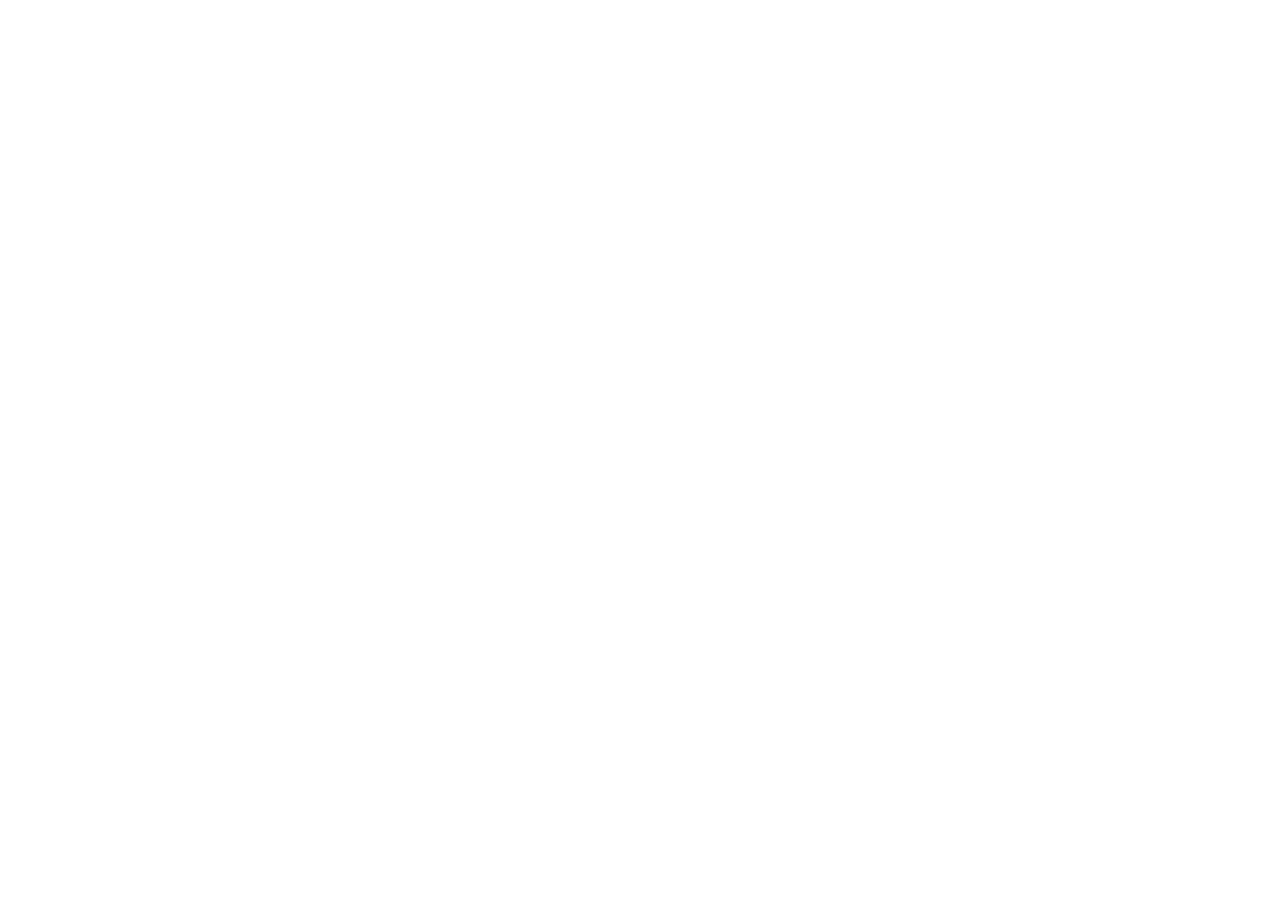
==== personal_profile_page/index.html @ 0aed6ad0 "initial commit" ====
<!DOCTYPE html>
<html lang="en">
<head>
    <meta charset="UTF-8">
    <meta name="viewport" content="width=device-width, initial-scale=1.0">
    <title>Document</title>
    <link rel="stylesheet" href="style.css">
</head>
<body>
    
</body>
</html>
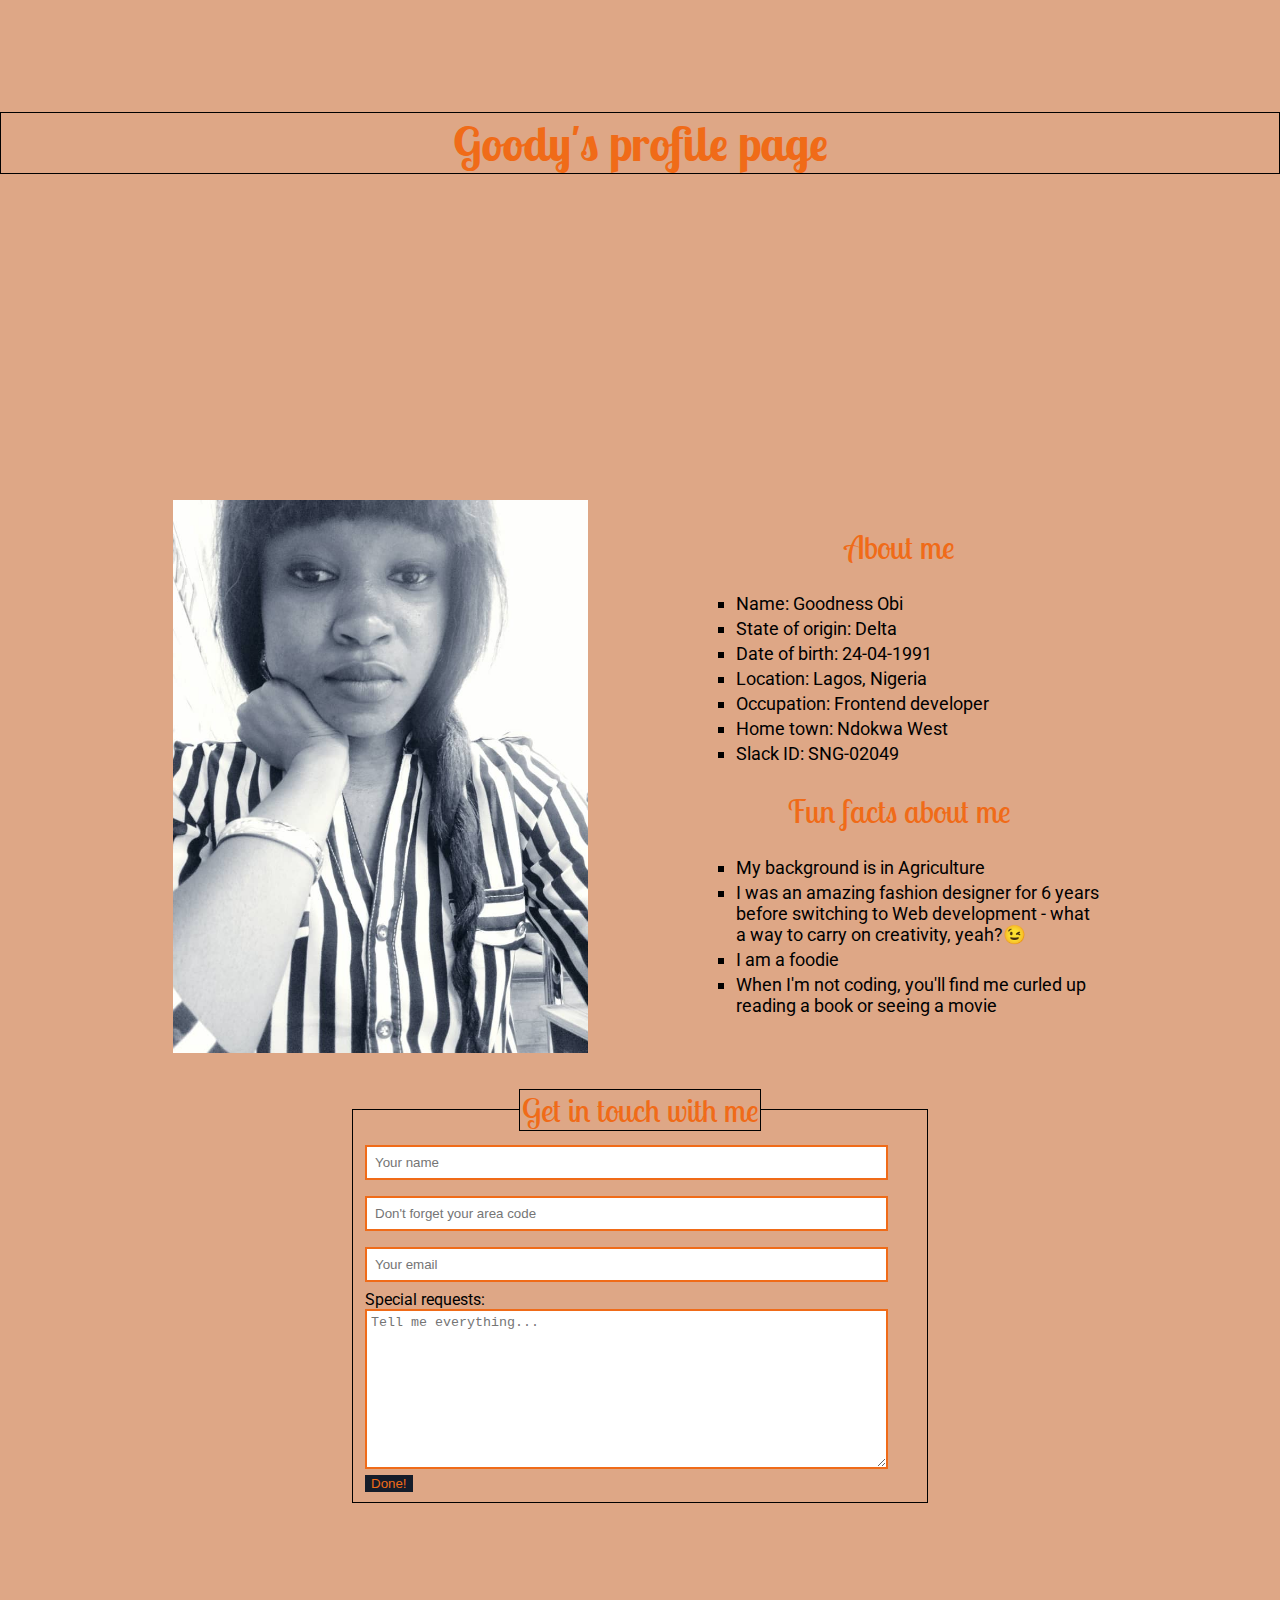
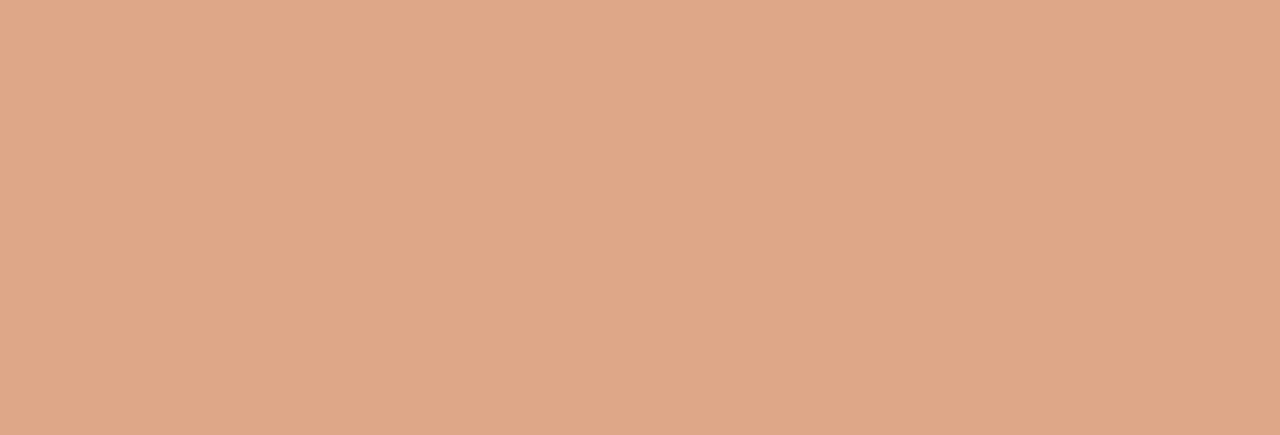
==== commit c8ae17ca: "first draft" ====
--- a/personal_profile_page/index.html
+++ b/personal_profile_page/index.html
@@ -4,9 +4,72 @@
     <meta charset="UTF-8">
     <meta name="viewport" content="width=device-width, initial-scale=1.0">
     <title>Document</title>
+    <link href="https://fonts.googleapis.com/css?family=Lobster+Two:400,700|Roboto&display=swap" rel="stylesheet">
+    <link rel="stylesheet" href="https://use.fontawesome.com/releases/v5.3.1/css/all.css" integrity="sha384-mzrmE5qonljUremFsqc01SB46JvROS7bZs3IO2EmfFsd15uHvIt+Y8vEf7N7fWAU" crossorigin="anonymous">
     <link rel="stylesheet" href="style.css">
 </head>
 <body>
+    <!-- <nav class="container-flex">
+        <h1>Goody's profile page</h1>
+    </nav> -->
+    <div class="parallax-top"> 
+        <h1>Goody's profile page</h1>
+    </div>
+    <div class="container">   
+        <div class="container container-flex">
+            <div class="profile-picture">
+                <img src="image/goody.jpeg" alt="goody">
+            </div>
     
+            <div class="bio">
+                <h2>About me</h2>
+                <ul>
+                    <li>Name: Goodness Obi</li>
+                    <li>State of origin: Delta</li>
+                    <li>Date of birth: 24-04-1991</li>
+                    <li>Location: Lagos, Nigeria</li>
+                    <li>Occupation: Frontend developer</li>
+                    <li>Home town: Ndokwa West</li>
+                    <li>Slack ID: SNG-02049</li>
+                </ul>
+
+                <h2>Fun facts about me</h2>
+                <ul>
+                    <li>My background is in Agriculture</li>
+                    <li>I was an amazing fashion designer for 6 years before switching to Web development - what a way to carry on creativity, yeah?😉</li>
+                    <li>I am a foodie</li>
+                    <li>When I'm not coding, you'll find me curled up reading a book or seeing a movie</li>
+                </ul>
+            </div>
+        </div>
+        <!-- <div class="parallax2"></div> -->
+
+            <fieldset>
+                <legend>Get in touch with me</legend>
+                <form action="">
+                <label for="name"></label> 
+                <input type="text" id="name" name="name" placeholder="Your name">
+                <label for="phone"></label>
+                <input type="tel" id="phone" name="phome" placeholder="Don't forget your area code">
+                <label for="email"></label>
+                <input type="email" id="email" name="email" placeholder="Your email">
+                <label for="comments">Special requests:</label>
+                <textarea id="comments" name="comments" placeholder="Tell me everything..."></textarea>
+                <label>
+                    <button><a href="">Done!</a></button>
+                </form>
+            </fieldset>
+
+      
+    </div>
+    <div class="parallax-end">
+        <footer class="socialmedia">
+            <ul>
+                <li><a href=""><i class="fab fa-twitter"></i></a></li>
+                <li><a href=""><i class="fab fa-github"></i></a></li>
+                <li><a href=""><i class="fab fa-linkedin-in"></i></a></li>
+            </ul>
+        </footer>
+    </div>
 </body>
 </html>--- a/personal_profile_page/style.css
+++ b/personal_profile_page/style.css
@@ -0,0 +1,168 @@
+* {
+    box-sizing: border-box;
+}
+
+body {
+    padding: 0;
+    margin: 0;
+    background-color: #DEA786;
+    font-family: 'Roboto', sans-serif;
+}
+
+ .parallax-top {
+    background-image: url("image/IMG_4394.JPG");
+    height: 500px;
+    background-attachment: fixed;
+    background-position: top;
+    background-repeat: no-repeat;
+    background-size: cover;
+    padding-top: 5rem;
+  }  
+
+
+  .parallax-end {
+    background-image: url("image/IMG_4394.JPG");
+    height: 500px;
+    background-attachment: fixed;
+    background-position: top;
+    background-repeat: no-repeat;
+    background-size: cover;
+  }
+ img {
+     /* border: 1px solid red; */
+     width: 100%;
+     height: auto;
+     /* object-fit: cover;
+     object-position: center; */
+ }
+
+ .container {
+    /* border: 3px solid blue; */
+    width: 90%;
+    /* max-width: 900px; */
+    margin: 0 auto;
+ }
+
+ .container-flex {
+     /* border: 3px solid red; */
+     display: flex;
+     flex-direction: column;
+     justify-content: space-around;
+ }
+
+ h1 {
+     text-align: center;
+     /* text-align: right; */
+     color: #f06b18;
+     font-family: 'Lobster Two', cursive;
+     font-weight: 700;
+     font-size: 3rem;
+     border: 1px solid black;
+     /* width: 60%; */
+ }
+
+ h2, 
+ legend {
+    font-family: 'Lobster Two', cursive;
+    font-weight: 400;
+    font-size: 2rem;
+    text-align: center;
+    color: #f06b18;
+ }
+
+ul {
+    font-size: 1.15rem;
+}
+
+li {
+    list-style-type: square;
+    margin: 0.25rem;
+}
+
+ fieldset {
+    border: 1px solid black;
+    width: 60%;
+    /* max-width: 800px; */
+    margin: 2rem auto;
+   
+ }
+ legend{
+     border: 1px solid black;
+     color: #f06b18;
+ }
+
+ label {
+    display: block;
+}
+ input {
+     width: 95%;
+     margin: 0.5rem 0;
+     padding: 0.5rem;
+     border: 2px solid #f06b18;
+ }
+
+textarea {
+    width: 95%;
+    height: 10rem;
+    padding: 0.25rem;
+    border: 2px solid #f06b18;
+}
+
+button {
+    background-color: #151D2A;
+    border: none;
+    outline: none;
+}
+button a {
+    text-decoration: none;
+    color: #f06b18;
+    /* padding: 1rem; */
+}
+
+button:active, 
+button:hover {
+    background-color: #fff;
+}
+
+footer {
+    margin: 0 auto;
+    /* border: 2px solid black; */
+}
+.socialmedia ul {
+    display: flex;
+    justify-content: center;
+    /* border: 1px solid red; */
+    margin: 0;
+}
+
+.socialmedia li {
+    list-style-type: none;
+    margin: 1rem;
+    
+}
+
+.socialmedia a {
+    color: #f06b18;
+    font-size: 1.5rem;
+}
+
+ @media (min-width: 670px) {
+     .container-flex {
+        flex-direction: row;
+     }
+     .bio {
+         width: 40%;
+     }
+     .profile-picture {
+         width: 40%;
+     }
+     .contact-page {
+         flex-direction: row;
+     }
+     fieldset {
+         width: 50%
+     }
+    .socialmedia {
+        width: 40%;
+    }
+ }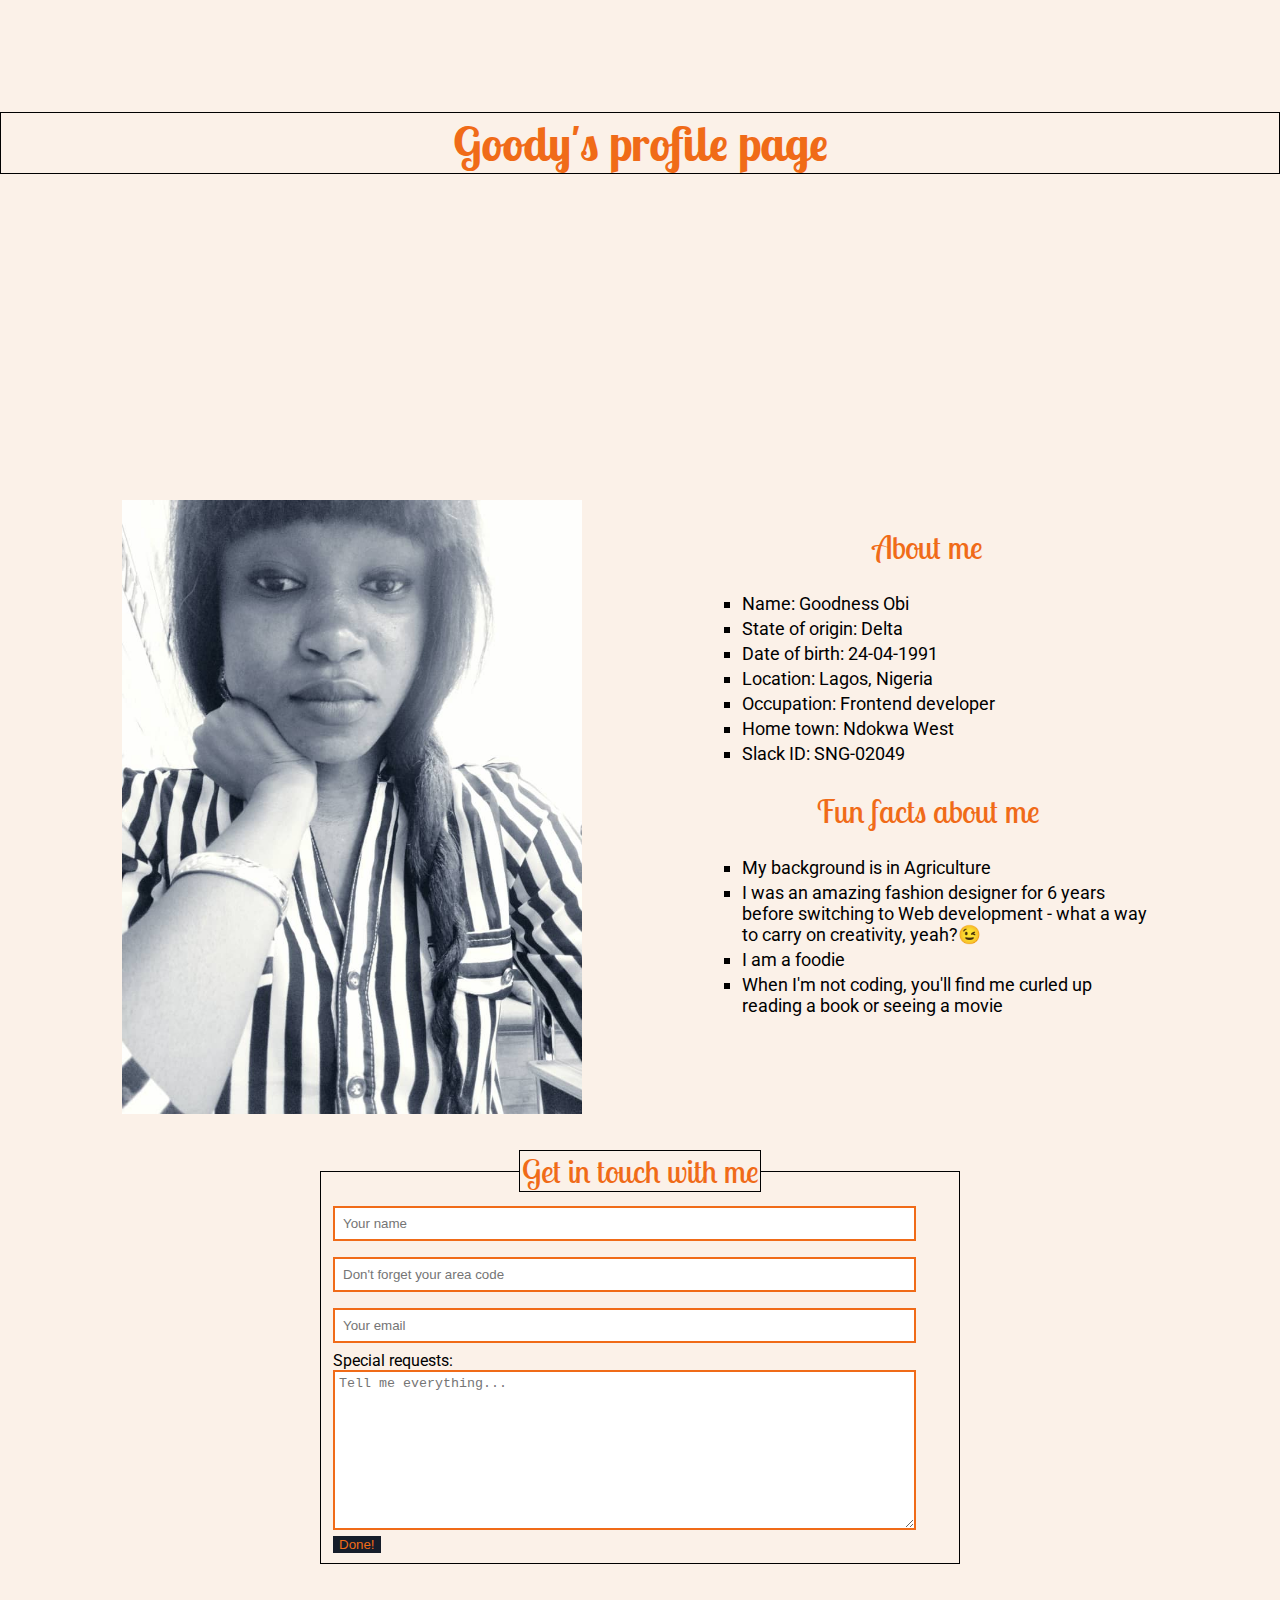
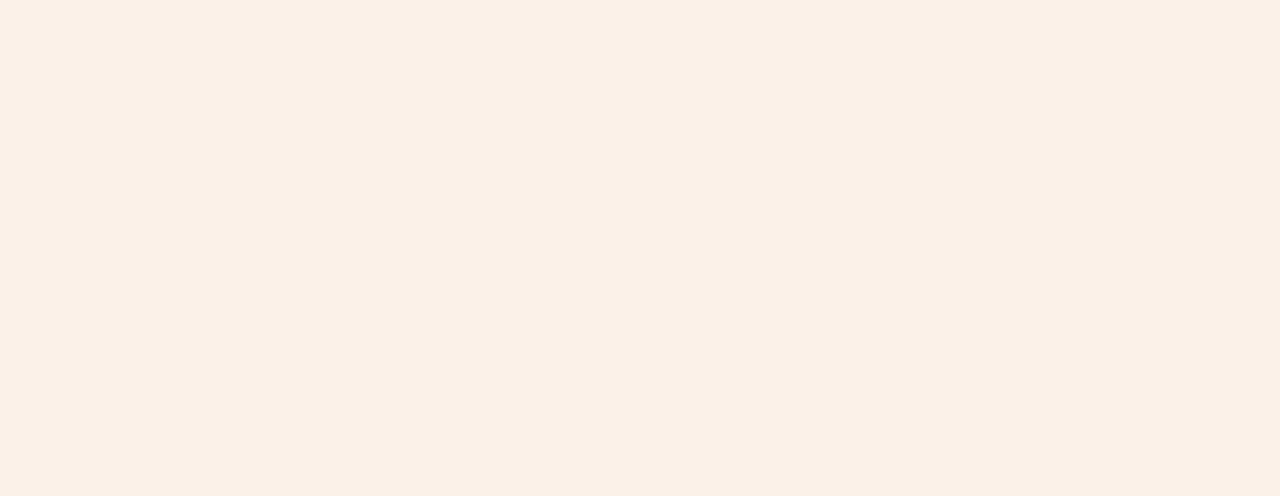
==== commit dd7ac0f6: "make style changes" ====
--- a/personal_profile_page/index.html
+++ b/personal_profile_page/index.html
@@ -15,33 +15,32 @@
     <div class="parallax-top"> 
         <h1>Goody's profile page</h1>
     </div>
-    <div class="container">   
-        <div class="container container-flex">
-            <div class="profile-picture">
-                <img src="image/goody.jpeg" alt="goody">
-            </div>
-    
-            <div class="bio">
-                <h2>About me</h2>
-                <ul>
-                    <li>Name: Goodness Obi</li>
-                    <li>State of origin: Delta</li>
-                    <li>Date of birth: 24-04-1991</li>
-                    <li>Location: Lagos, Nigeria</li>
-                    <li>Occupation: Frontend developer</li>
-                    <li>Home town: Ndokwa West</li>
-                    <li>Slack ID: SNG-02049</li>
-                </ul>
+    <div class="container container-flex">
+        <div class="profile-picture">
+            <img src="image/goody.jpeg" alt="goody">
+        </div>
 
-                <h2>Fun facts about me</h2>
-                <ul>
-                    <li>My background is in Agriculture</li>
-                    <li>I was an amazing fashion designer for 6 years before switching to Web development - what a way to carry on creativity, yeah?😉</li>
-                    <li>I am a foodie</li>
-                    <li>When I'm not coding, you'll find me curled up reading a book or seeing a movie</li>
-                </ul>
-            </div>
+        <div class="bio">
+            <h2>About me</h2>
+            <ul>
+                <li>Name: Goodness Obi</li>
+                <li>State of origin: Delta</li>
+                <li>Date of birth: 24-04-1991</li>
+                <li>Location: Lagos, Nigeria</li>
+                <li>Occupation: Frontend developer</li>
+                <li>Home town: Ndokwa West</li>
+                <li>Slack ID: SNG-02049</li>
+            </ul>
+
+            <h2>Fun facts about me</h2>
+            <ul>
+                <li>My background is in Agriculture</li>
+                <li>I was an amazing fashion designer for 6 years before switching to Web development - what a way to carry on creativity, yeah?😉</li>
+                <li>I am a foodie</li>
+                <li>When I'm not coding, you'll find me curled up reading a book or seeing a movie</li>
+            </ul>
         </div>
+    </div> 
         <!-- <div class="parallax2"></div> -->
 
             <fieldset>
@@ -61,13 +60,13 @@
             </fieldset>
 
       
-    </div>
+   
     <div class="parallax-end">
         <footer class="socialmedia">
             <ul>
-                <li><a href=""><i class="fab fa-twitter"></i></a></li>
-                <li><a href=""><i class="fab fa-github"></i></a></li>
-                <li><a href=""><i class="fab fa-linkedin-in"></i></a></li>
+                <li><a href="https://twitter.com/GudyObi"><i class="fab fa-twitter"></i></a></li>
+                <li><a href="https://github.com/GoodnessObi"><i class="fab fa-github"></i></a></li>
+                <li><a href="https://www.linkedin.com/in/goodnessobi/"><i class="fab fa-linkedin-in"></i></a></li>
             </ul>
         </footer>
     </div>
--- a/personal_profile_page/style.css
+++ b/personal_profile_page/style.css
@@ -5,7 +5,7 @@
 body {
     padding: 0;
     margin: 0;
-    background-color: #DEA786;
+    background-color: #FBF1E8;
     font-family: 'Roboto', sans-serif;
 }
 
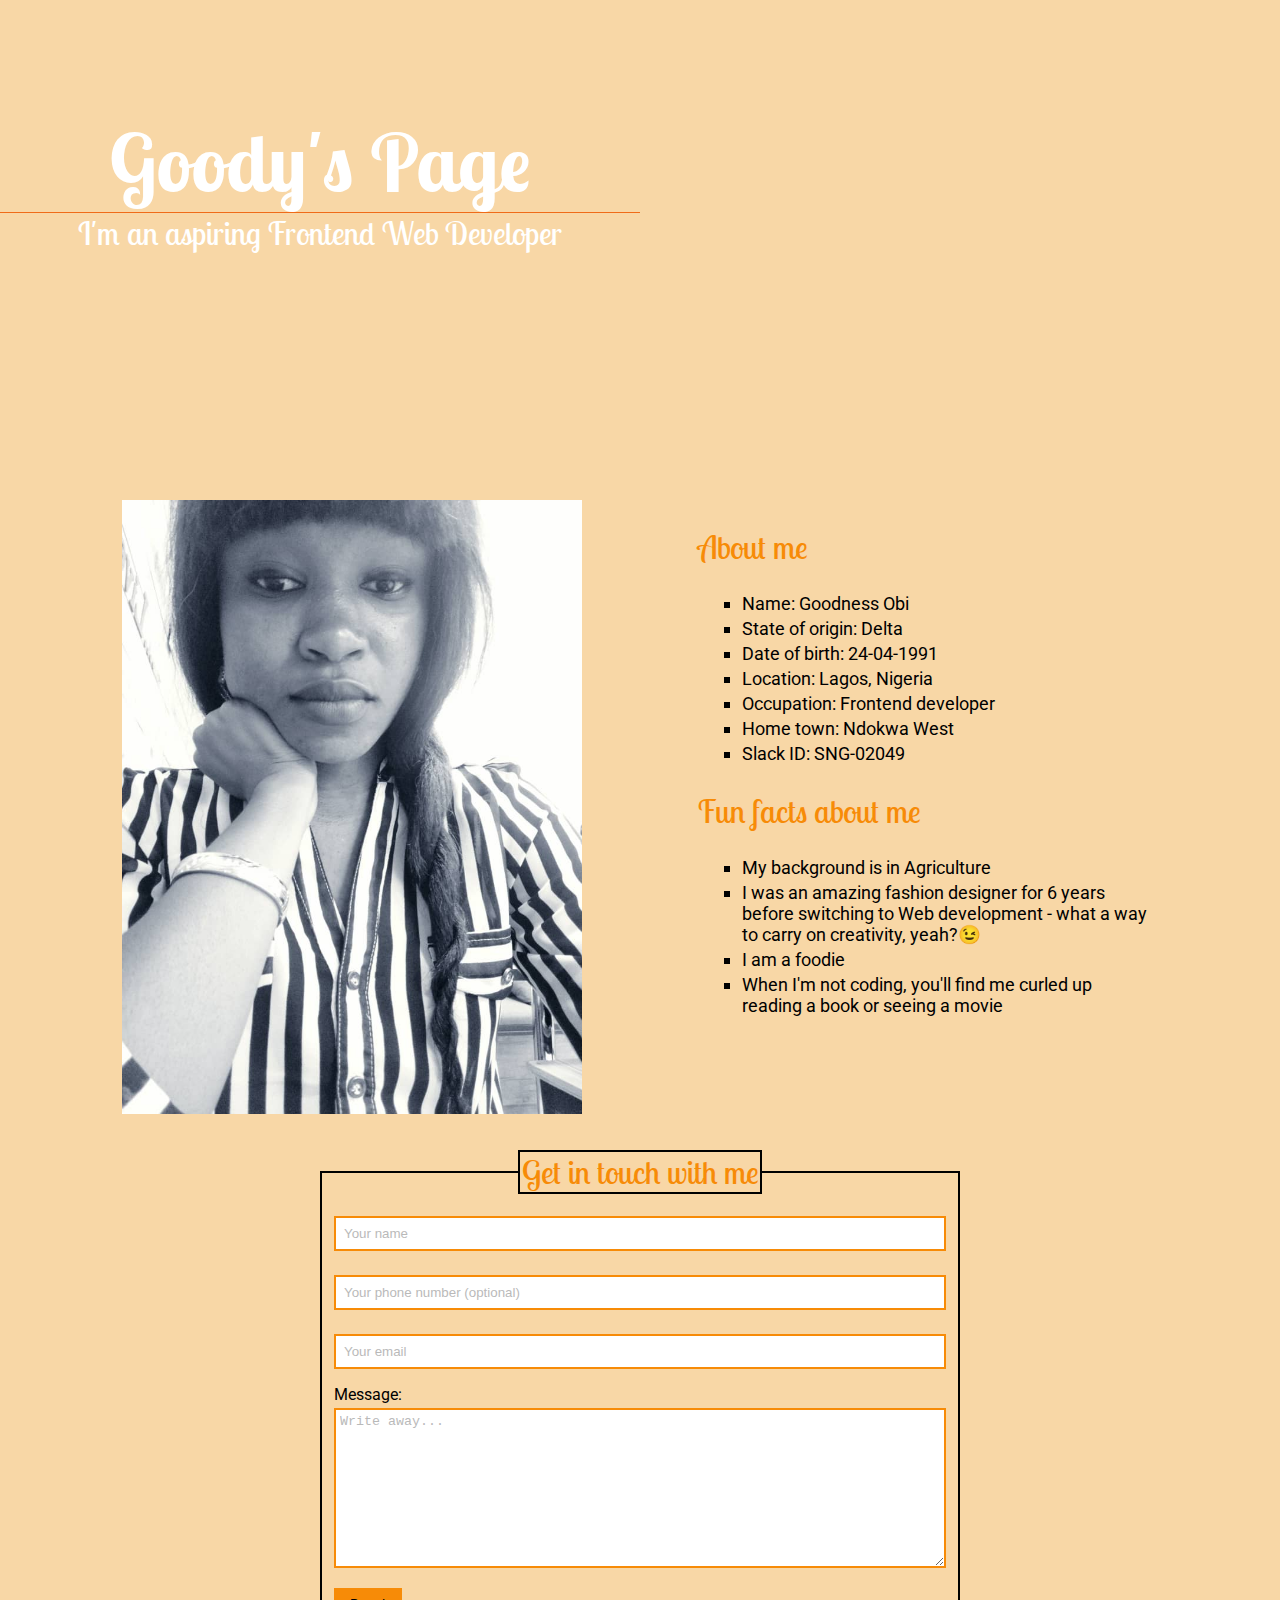
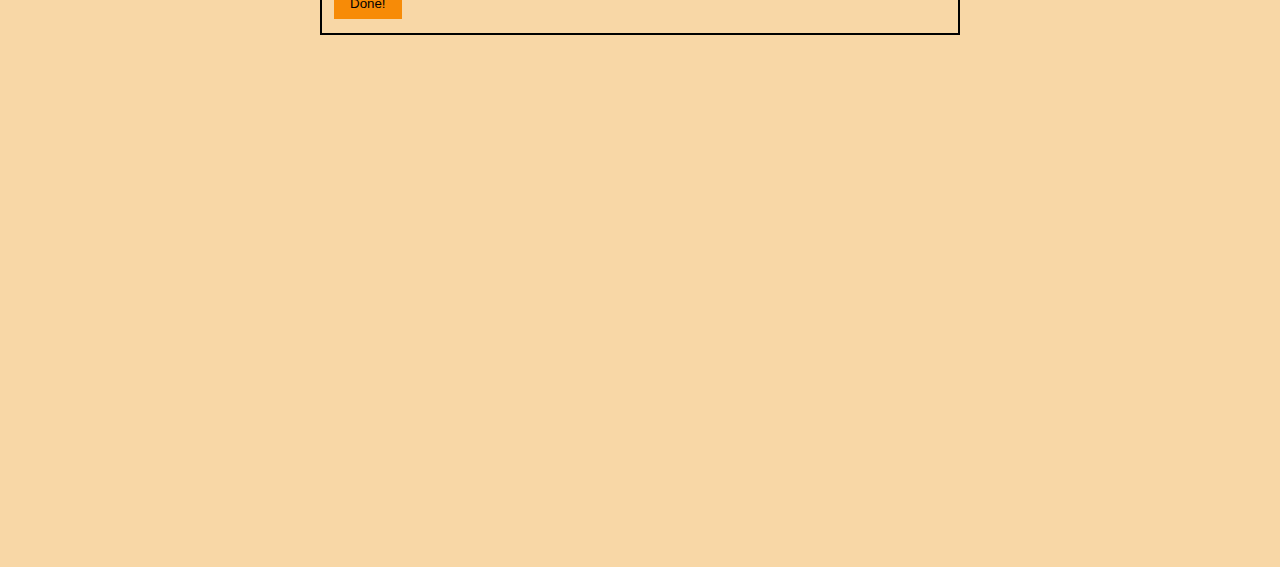
==== commit 2f3a5d8e: "page complete" ====
--- a/personal_profile_page/index.html
+++ b/personal_profile_page/index.html
@@ -3,17 +3,18 @@
 <head>
     <meta charset="UTF-8">
     <meta name="viewport" content="width=device-width, initial-scale=1.0">
-    <title>Document</title>
+    <title>Profile page | Goody</title>
     <link href="https://fonts.googleapis.com/css?family=Lobster+Two:400,700|Roboto&display=swap" rel="stylesheet">
     <link rel="stylesheet" href="https://use.fontawesome.com/releases/v5.3.1/css/all.css" integrity="sha384-mzrmE5qonljUremFsqc01SB46JvROS7bZs3IO2EmfFsd15uHvIt+Y8vEf7N7fWAU" crossorigin="anonymous">
     <link rel="stylesheet" href="style.css">
 </head>
 <body>
-    <!-- <nav class="container-flex">
-        <h1>Goody's profile page</h1>
-    </nav> -->
+  
     <div class="parallax-top"> 
-        <h1>Goody's profile page</h1>
+        <div class="heading">
+            <h1>Goody's Page</h1>
+            <p>I'm an aspiring Frontend Web Developer</p>
+        </div>
     </div>
     <div class="container container-flex">
         <div class="profile-picture">
@@ -41,23 +42,23 @@
             </ul>
         </div>
     </div> 
-        <!-- <div class="parallax2"></div> -->
+       
 
-            <fieldset>
-                <legend>Get in touch with me</legend>
-                <form action="">
-                <label for="name"></label> 
-                <input type="text" id="name" name="name" placeholder="Your name">
-                <label for="phone"></label>
-                <input type="tel" id="phone" name="phome" placeholder="Don't forget your area code">
-                <label for="email"></label>
-                <input type="email" id="email" name="email" placeholder="Your email">
-                <label for="comments">Special requests:</label>
-                <textarea id="comments" name="comments" placeholder="Tell me everything..."></textarea>
-                <label>
-                    <button><a href="">Done!</a></button>
-                </form>
-            </fieldset>
+    <fieldset>
+        <legend>Get in touch with me</legend>
+        <form action="">
+        <label for="name"></label> 
+        <input type="text" id="name" name="name" placeholder="Your name" required>
+        <label for="phone"></label>
+        <input type="tel" id="phone" name="phome" placeholder="Your phone number (optional)">
+        <label for="email"></label>
+        <input type="email" id="email" name="email" placeholder="Your email" required>
+        <label for="comments">Message:</label>
+        <textarea id="comments" name="comments" placeholder="Write away..." required></textarea>
+        <label>
+            <button><a href="">Done!</a></button>
+        </form>
+    </fieldset>
 
       
    
--- a/personal_profile_page/style.css
+++ b/personal_profile_page/style.css
@@ -5,70 +5,73 @@
 body {
     padding: 0;
     margin: 0;
-    background-color: #FBF1E8;
+    background-color: #f8d7a6;
     font-family: 'Roboto', sans-serif;
 }
 
- .parallax-top {
-    background-image: url("image/IMG_4394.JPG");
+.parallax-top {
+    background-image: url("image/IMG_4395_3-1.png");
     height: 500px;
     background-attachment: fixed;
     background-position: top;
     background-repeat: no-repeat;
     background-size: cover;
-    padding-top: 5rem;
-  }  
-
-
-  .parallax-end {
-    background-image: url("image/IMG_4394.JPG");
+    padding-top: 7rem;
+}  
+
+
+.parallax-end {
+    background-image: url("image/IMG_4395_3-1.png");
     height: 500px;
     background-attachment: fixed;
     background-position: top;
     background-repeat: no-repeat;
     background-size: cover;
-  }
- img {
-     /* border: 1px solid red; */
-     width: 100%;
-     height: auto;
-     /* object-fit: cover;
-     object-position: center; */
- }
-
- .container {
-    /* border: 3px solid blue; */
+}
+
+img {
+    width: 100%;
+    height: auto;
+}
+
+.container {
     width: 90%;
-    /* max-width: 900px; */
     margin: 0 auto;
- }
-
- .container-flex {
-     /* border: 3px solid red; */
-     display: flex;
-     flex-direction: column;
-     justify-content: space-around;
- }
-
- h1 {
-     text-align: center;
-     /* text-align: right; */
-     color: #f06b18;
-     font-family: 'Lobster Two', cursive;
-     font-weight: 700;
-     font-size: 3rem;
-     border: 1px solid black;
-     /* width: 60%; */
- }
-
- h2, 
- legend {
+}
+
+.container-flex {
+    display: flex;
+    flex-direction: column;
+    justify-content: space-around;
+}
+
+.heading {
+    text-align: center;
+    font-family: 'Lobster Two', cursive;
+    color: #fff;
+    width: 50%;
+}
+
+h1 {
+    font-weight: 700;
+    font-size: 5rem;
+    border-bottom: 1px solid #f06b18;
+    margin: 0;
+}
+
+p {
+    font-size: 2rem;
+    margin: 0;
+}
+
+h2, 
+legend {
     font-family: 'Lobster Two', cursive;
     font-weight: 400;
     font-size: 2rem;
     text-align: center;
-    color: #f06b18;
- }
+    color: #f78b07;
+}
 
 ul {
     font-size: 1.15rem;
@@ -79,90 +82,121 @@
     margin: 0.25rem;
 }
 
- fieldset {
-    border: 1px solid black;
+fieldset {
+    border: 2px solid black;
     width: 60%;
-    /* max-width: 800px; */
+    min-width: 300px;
     margin: 2rem auto;
-   
- }
- legend{
-     border: 1px solid black;
-     color: #f06b18;
- }
-
- label {
+}
+
+legend{
+    border: 2px solid black;
+    color: #f78b07;
+}
+
+label {
     display: block;
-}
- input {
-     width: 95%;
-     margin: 0.5rem 0;
-     padding: 0.5rem;
-     border: 2px solid #f06b18;
- }
+    margin-bottom: 0.25rem;
+    margin-top: 0.5rem;
+}
+
+input {
+    width: 100%;
+    margin: 0.5rem 0;
+    padding: 0.5rem;
+    border: 2px solid #f78b07;
+    outline: none;
+}
+
+input::placeholder,
+textarea::placeholder {
+    opacity: 0.5;
+}
 
 textarea {
-    width: 95%;
+    width: 100%;
     height: 10rem;
     padding: 0.25rem;
-    border: 2px solid #f06b18;
+    border: 2px solid #f78b07;
+    outline: none;
 }
 
 button {
-    background-color: #151D2A;
+    background-color: #f78b07;
     border: none;
     outline: none;
-}
+    padding: 0.5rem 1rem;
+    margin-top: 0.5rem;
+}
+
 button a {
     text-decoration: none;
-    color: #f06b18;
-    /* padding: 1rem; */
+    color: #000000;
 }
 
 button:active, 
 button:hover {
     background-color: #fff;
+    border: 2px solid #f78b07;
 }
 
 footer {
     margin: 0 auto;
-    /* border: 2px solid black; */
-}
+}
+
 .socialmedia ul {
     display: flex;
     justify-content: center;
-    /* border: 1px solid red; */
     margin: 0;
 }
 
 .socialmedia li {
     list-style-type: none;
     margin: 1rem;
-    
+
 }
 
 .socialmedia a {
-    color: #f06b18;
+    color: white;
     font-size: 1.5rem;
 }
 
- @media (min-width: 670px) {
-     .container-flex {
+@media (min-width: 670px) {
+    .container-flex {
         flex-direction: row;
-     }
-     .bio {
-         width: 40%;
-     }
-     .profile-picture {
-         width: 40%;
-     }
-     .contact-page {
-         flex-direction: row;
-     }
-     fieldset {
-         width: 50%
-     }
+    }
+
+    .bio {
+        width: 40%;
+    }
+
+    .profile-picture {
+        width: 40%;
+    }
+
+    .contact-page {
+        flex-direction: row;
+    }
+
+    fieldset {
+        width: 50%
+    }
+
     .socialmedia {
         width: 40%;
     }
- }+
+    h2 {
+        text-align: left;
+    }
+
+    footer {
+        position: absolute;
+        right: 0;
+    }
+
+    .socialmedia ul {
+        justify-content: flex-end;
+        padding-right: 1rem;
+    }
+}